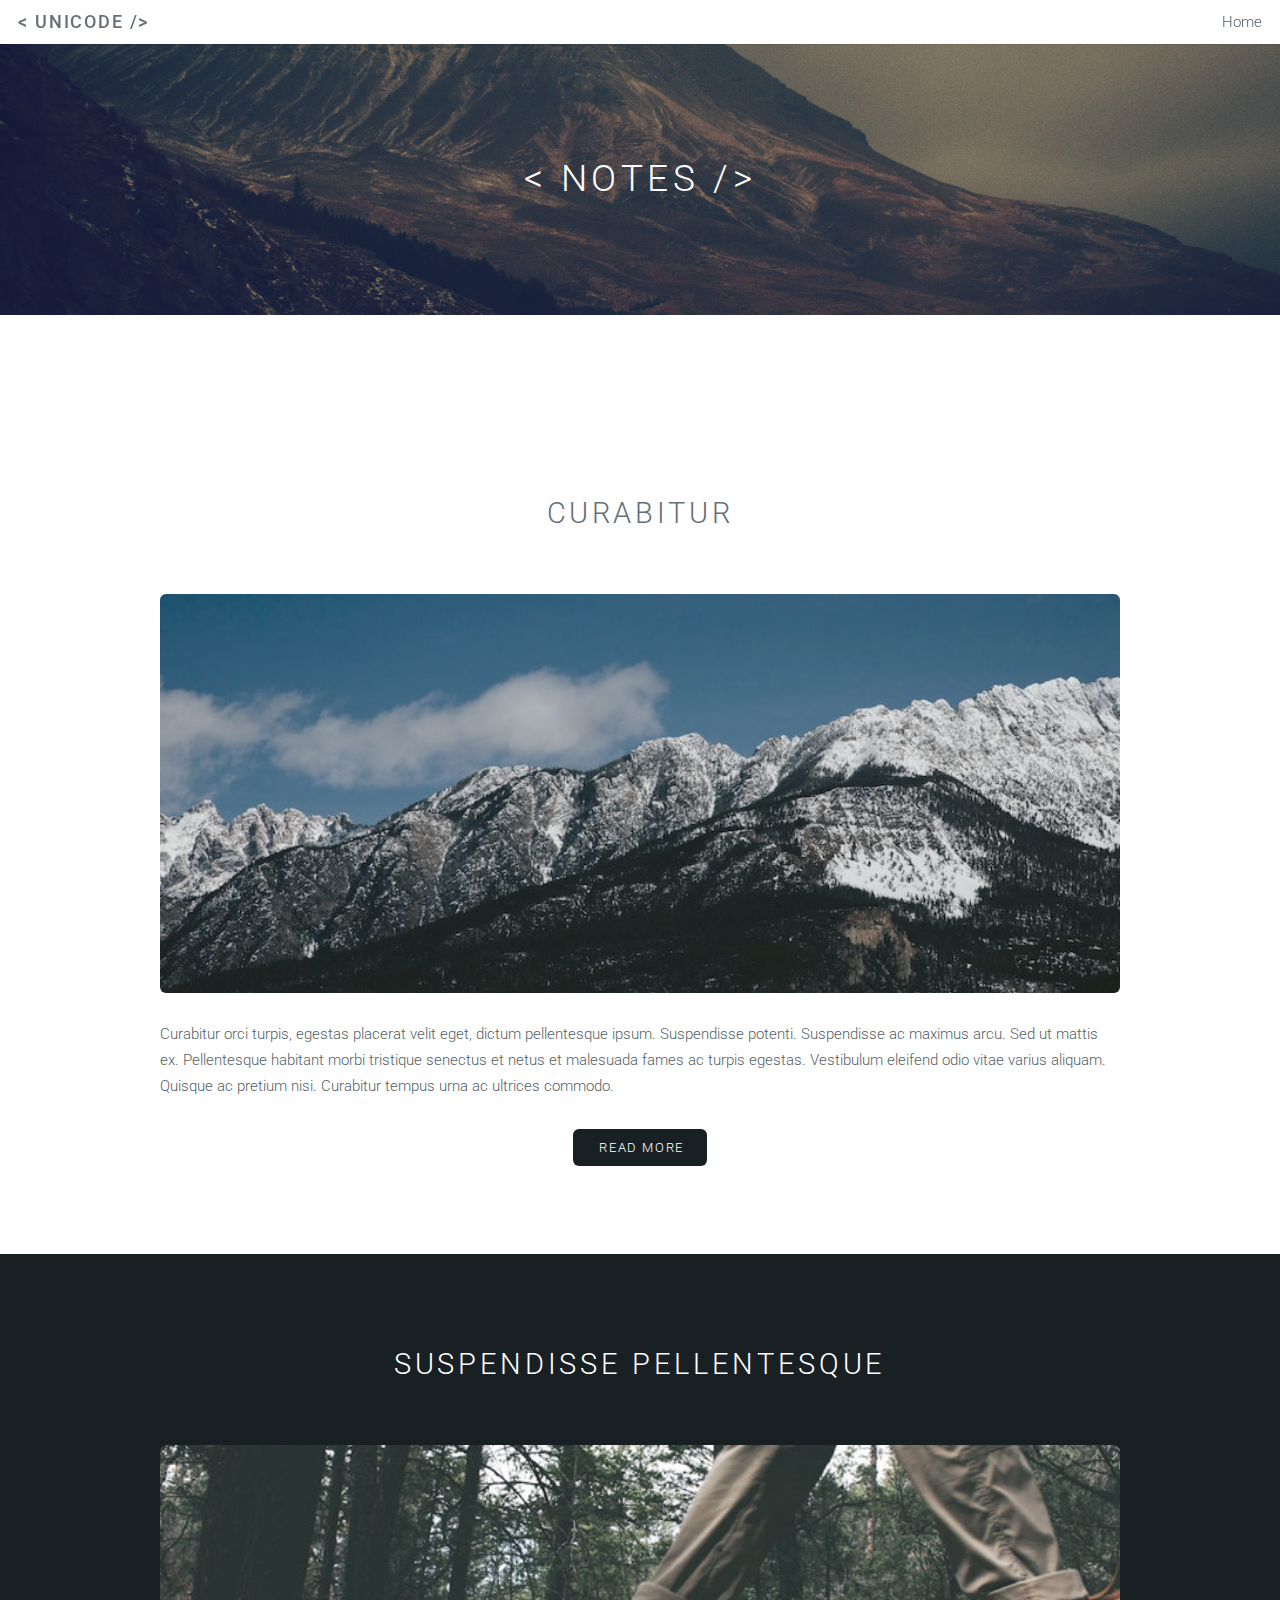
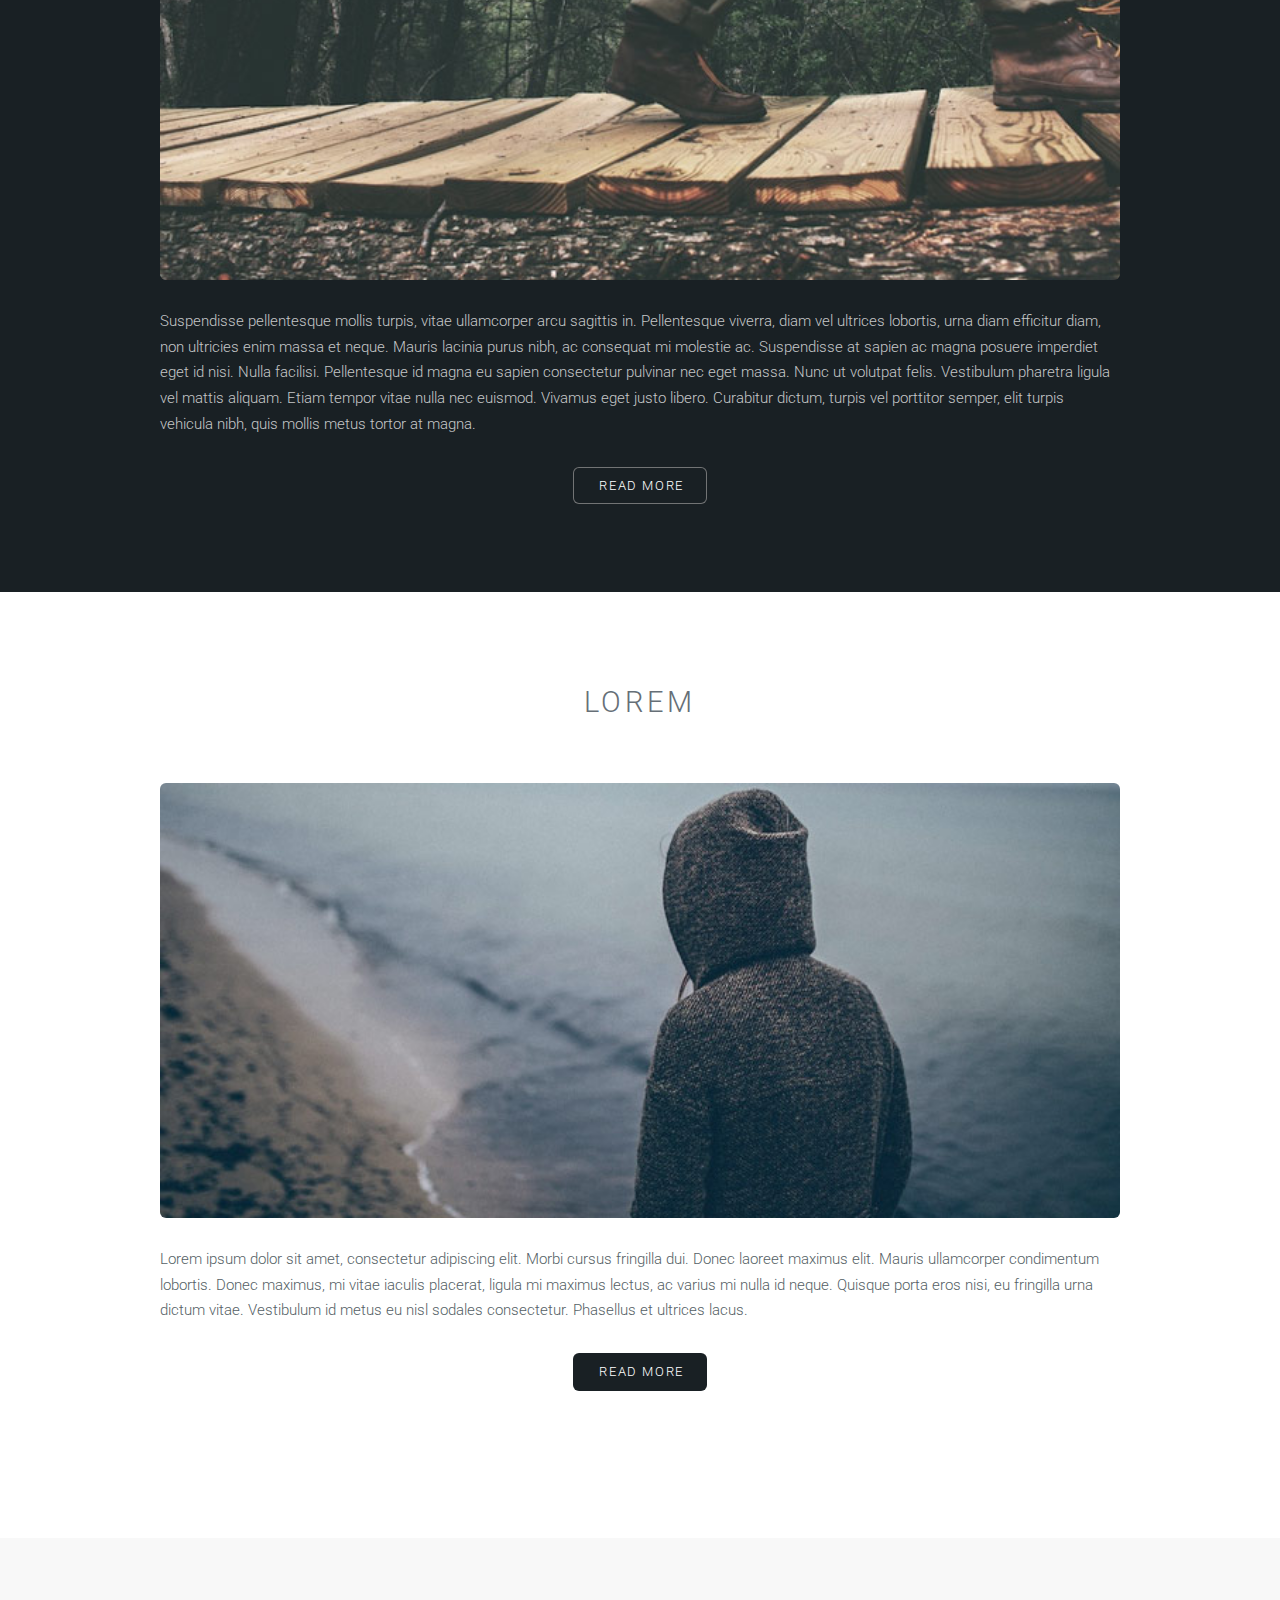
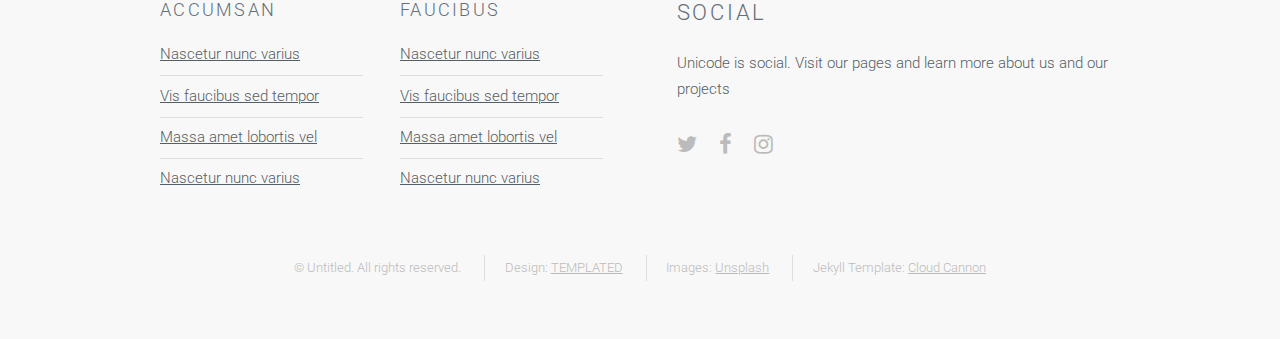
==== blog.html @ 49313c58 "first" ====
<!DOCTYPE html>
<html>
    
    <!--
	Ion by TEMPLATED
	templated.co @templatedco
	Released for free under the Creative Commons Attribution 3.0 license (templated.co/license)
-->
<head>

    <title>Unicode</title>
    <meta http-equiv="content-type" content="text/html; charset=utf-8" />
    <meta name="description" content="" />
    <meta name="keywords" content="" />
    <!--[if lte IE 8]><script src="js/html5shiv.js"></script><![endif]-->
    <script src="/js/jquery.min.js"></script>
    <script src="/js/skel.min.js"></script>
    <script src="/js/skel-layers.min.js"></script>
    <script src="/js/init.js"></script>
    <noscript>
        <link rel="stylesheet" href="/css/skel.css" />
        <link rel="stylesheet" href="/css/style.css" />
        <link rel="stylesheet" href="/css/style-xlarge.css" />
    </noscript>
</head>


	<body id="top">

        <!-- Header -->
<header id="header" class="skel-layers-fixed">
    <h1><a href="/" class="site-title" >&#60; Unicode /&#62;</a></h1>
    <nav id="nav">
        <ul>
            <li><a href="/">Home</a></li>
            
                  
            
                  
            
                  
            
                  
            
                  
            
                  
            
                  
            
        </ul>
    </nav>
</header>

        <!-- Banner -->
<section id="banner">
    <div class="inner">
        <h2>&#60; notes /&#62;</h2>
    </div>
</section>
<section id="main" class="wrapper style1">
    
        <div class="wrapper style1">
            <header class="major">
                <h2><a href="/2015/02/17/Curabitur.html">Curabitur</a></h2>
            </header>
            <section class="container">
                <p><img src="/images/pic03.jpg" class="fit image" />
Curabitur orci turpis, egestas placerat velit eget, dictum pellentesque ipsum. Suspendisse potenti. Suspendisse ac maximus arcu. Sed ut mattis ex. Pellentesque habitant morbi tristique senectus et netus et malesuada fames ac turpis egestas. Vestibulum eleifend odio vitae varius aliquam. Quisque ac pretium nisi. Curabitur tempus urna ac ultrices commodo.</p>


            </section>
            <section class="special">
                <ul class="actions">
                    <li><a href="/2015/02/17/Curabitur.html" class="button ">Read More</a></li>
                </ul>
            </section>
        </div>
    
        <div class="wrapper style2">
            <header class="major">
                <h2><a href="/update/2015/02/06/welcome-to-jekyll.html">Suspendisse pellentesque</a></h2>
            </header>
            <section class="container">
                <p><img src="/images/pic01.jpg" class="fit image" />
Suspendisse pellentesque mollis turpis, vitae ullamcorper arcu sagittis in. Pellentesque viverra, diam vel ultrices lobortis, urna diam efficitur diam, non ultricies enim massa et neque. Mauris lacinia purus nibh, ac consequat mi molestie ac. Suspendisse at sapien ac magna posuere imperdiet eget id nisi. Nulla facilisi. Pellentesque id magna eu sapien consectetur pulvinar nec eget massa. Nunc ut volutpat felis. Vestibulum pharetra ligula vel mattis aliquam. Etiam tempor vitae nulla nec euismod. Vivamus eget justo libero. Curabitur dictum, turpis vel porttitor semper, elit turpis vehicula nibh, quis mollis metus tortor at magna.</p>


            </section>
            <section class="special">
                <ul class="actions">
                    <li><a href="/update/2015/02/06/welcome-to-jekyll.html" class="button alt">Read More</a></li>
                </ul>
            </section>
        </div>
    
        <div class="wrapper style1">
            <header class="major">
                <h2><a href="/2015/01/30/Lorem.html">Lorem</a></h2>
            </header>
            <section class="container">
                <p><img src="/images/pic02.jpg" class="fit image" />
Lorem ipsum dolor sit amet, consectetur adipiscing elit. Morbi cursus fringilla dui. Donec laoreet maximus elit. Mauris ullamcorper condimentum lobortis. Donec maximus, mi vitae iaculis placerat, ligula mi maximus lectus, ac varius mi nulla id neque. Quisque porta eros nisi, eu fringilla urna dictum vitae. Vestibulum id metus eu nisl sodales consectetur. Phasellus et ultrices lacus.</p>


            </section>
            <section class="special">
                <ul class="actions">
                    <li><a href="/2015/01/30/Lorem.html" class="button ">Read More</a></li>
                </ul>
            </section>
        </div>
    
</section>

        <!-- Footer -->
<footer id="footer">
    <div class="container">
        <div class="row double">
            <div class="6u">
                <div class="row collapse-at-2">
                    <div class="6u">
                        <h3>Accumsan</h3>
                        <ul class="alt">
                            <li><a href="#">Nascetur nunc varius</a></li>
                            <li><a href="#">Vis faucibus sed tempor</a></li>
                            <li><a href="#">Massa amet lobortis vel</a></li>
                            <li><a href="#">Nascetur nunc varius</a></li>
                        </ul>
                    </div>
                    <div class="6u">
                        <h3>Faucibus</h3>
                        <ul class="alt">
                            <li><a href="#">Nascetur nunc varius</a></li>
                            <li><a href="#">Vis faucibus sed tempor</a></li>
                            <li><a href="#">Massa amet lobortis vel</a></li>
                            <li><a href="#">Nascetur nunc varius</a></li>
                        </ul>
                    </div>
                </div>
            </div>
            <div class="6u">
                <h2>Social</h2>
                <p>Unicode is social. Visit our pages and learn more about us and our projects</p>
                <ul class="icons">
                    <li><a href="#" class="icon fa-twitter"><span class="label">Twitter</span></a></li>
                    <li><a href="#" class="icon fa-facebook"><span class="label">Facebook</span></a></li>
                    <li><a href="#" class="icon fa-instagram"><span class="label">Instagram</span></a></li>
                </ul>
            </div>
        </div>
        <ul class="copyright">
            <li>&copy; Untitled. All rights reserved.</li>
            <li>Design: <a href="http://templated.co">TEMPLATED</a></li>
            <li>Images: <a href="http://unsplash.com">Unsplash</a></li>
            <li>Jekyll Template: <a href="http://cloudcannon.com">Cloud Cannon</a></li>
        </ul>
    </div>
</footer>


    </body>

</html>
---- css/skel.css ----
/* Resets (http://meyerweb.com/eric/tools/css/reset/ | v2.0 | 20110126 | License: none (public domain)) */

	html,body,div,span,applet,object,iframe,h1,h2,h3,h4,h5,h6,p,blockquote,pre,a,abbr,acronym,address,big,cite,code,del,dfn,em,img,ins,kbd,q,s,samp,small,strike,strong,sub,sup,tt,var,b,u,i,center,dl,dt,dd,ol,ul,li,fieldset,form,label,legend,table,caption,tbody,tfoot,thead,tr,th,td,article,aside,canvas,details,embed,figure,figcaption,footer,header,hgroup,menu,nav,output,ruby,section,summary,time,mark,audio,video{margin:0;padding:0;border:0;font-size:100%;font:inherit;vertical-align:baseline;}article,aside,details,figcaption,figure,footer,header,hgroup,menu,nav,section{display:block;}body{line-height:1;}ol,ul{list-style:none;}blockquote,q{quotes:none;}blockquote:before,blockquote:after,q:before,q:after{content:'';content:none;}table{border-collapse:collapse;border-spacing:0;}body{-webkit-text-size-adjust:none}

/* Box Model */

	*, *:before, *:after {
		-moz-box-sizing: border-box;
		-webkit-box-sizing: border-box;
		box-sizing: border-box;
	}

/* Container */

	body {
		/* min-width: (containers) */
		min-width: 1200px;
	}

	.container {
		margin-left: auto;
		margin-right: auto;
		
		/* width: (containers) */
		width: 1200px;
	}

	/* Modifiers */
	
		.container.small {
			/* width: (containers) * 0.75; */
			width: 900px;
		}

		.container.big {
			width: 100%;

			/* max-width: (containers) * 1.25; */
			max-width: 1500px;

			/* min-width: (containers); */
			min-width: 1200px;
		}

/* Grid */

	.\31 2u { width: 100% }
	.\31 1u { width: 91.6666666667% }
	.\31 0u { width: 83.3333333333% }
	.\39 u { width: 75% }
	.\38 u { width: 66.6666666667% }
	.\37 u { width: 58.3333333333% }
	.\36 u { width: 50% }
	.\35 u { width: 41.6666666667% }
	.\34 u { width: 33.3333333333% }
	.\33 u { width: 25% }
	.\32 u { width: 16.6666666667% }
	.\31 u { width: 8.3333333333% }
	.\-11u { margin-left: 91.6666666667% }
	.\-10u { margin-left: 83.3333333333% }
	.\-9u { margin-left: 75% }
	.\-8u { margin-left: 66.6666666667% }
	.\-7u { margin-left: 58.3333333333% }
	.\-6u { margin-left: 50% }
	.\-5u { margin-left: 41.6666666667% }
	.\-4u { margin-left: 33.3333333333% }
	.\-3u { margin-left: 25% }
	.\-2u { margin-left: 16.6666666667% }
	.\-1u { margin-left: 8.3333333333% }

	/* Rows */

		.row > * {
			float: left;
		}

		.row:after {
			content: '';
			display: block;
			clear: both;
			height: 0;
		}

		.row:first-child > * {
			padding-top: 0 !important;
		}

		.row.uniform > * > :first-child {
			margin-top: 0;
		}

		.row.uniform > * > :last-child {
			margin-bottom: 0;
		}

		/* Normal */

			.row > * {
				/* padding-left: (gutters.vertical) */
				padding-left: 4em;
			}

			.row + .row > * {
				/* padding: (gutters.horizontal) 0 0 (gutters.vertical) */
				padding: 0 0 0 4em;
			}

			.row {
				/* margin-left: -(gutters.vertical) */
				margin-left: -4em;
			}

			.row + .row.uniform > * {
				/* padding: (gutters.vertical) 0 0 (gutters.vertical) */
				padding: 4em 0 0 4em;
			}

		/* Flush */

			.row.flush > * {
				padding-left: 0;
			}

			.row + .row.flush > * {
				padding: 0;
			}

			.row.flush {
				margin-left: 0;
			}

			.row + .row.uniform.flush > * {
				padding: 0;
			}

		/* Quarter */

			.row.quarter > * {
				/* padding-left: (gutters.vertical * 0.25) */
				padding-left: 1em;
			}

			.row + .row.quarter > * {
				/* padding: (gutters.horizontal * 0.25) 0 0 (gutters.vertical * 0.25) */
				padding: 0 0 0 1em;
			}

			.row.quarter {
				/* margin-left: -(gutters.vertical * 0.25) */
				margin-left: -1em;
			}

			.row + .row.uniform.quarter > * {
				/* padding: (gutters.vertical * 0.25) 0 0 (gutters.vertical * 0.25) */
				padding: 1em 0 0 1em;
			}

		/* Half */

			.row.half > * {
				/* padding-left: (gutters.vertical * 0.5) */
				padding-left: 2em;
			}

			.row + .row.half > * {
				/* padding: (gutters.horizontal * 0.5) 0 0 (gutters.vertical * 0.5) */
				padding: 0 0 0 2em;
			}

			.row.half {
				/* margin-left: -(gutters.vertical * 0.5) */
				margin-left: -2em;
			}

			.row + .row.uniform.half > * {
				/* padding: (gutters.vertical * 0.5) 0 0 (gutters.vertical * 0.5) */
				padding: 2em 0 0 2em;
			}

		/* One and (a) Half */

			.row.oneandhalf > * {
				/* padding-left: (gutters.vertical * 1.5) */
				padding-left: 6em;
			}

			.row + .row.oneandhalf > * {
				/* padding: (gutters.horizontal * 1.5) 0 0 (gutters.vertical * 1.5) */
				padding: 0 0 0 6em;
			}

			.row.oneandhalf {
				/* margin-left: -(gutters.vertical * 1.5) */
				margin-left: -6em;
			}

			.row + .row.uniform.oneandhalf > * {
				/* padding: (gutters.vertical * 1.5) 0 0 (gutters.vertical * 1.5) */
				padding: 6em 0 0 6em;
			}

		/* Double */

			.row.double > * {
				/* padding-left: (gutters.vertical * 2) */
				padding-left: 8em;
			}

			.row + .row.double > * {
				/* padding: (gutters.horizontal * 2) 0 0 (gutters.vertical * 2) */
				padding: 0 0 0 8em;
			}

			.row.double {
				/* margin-left: -(gutters.vertical * 2) */
				margin-left: -8em;
			}

			.row + .row.uniform.double > * {
				/* padding: (gutters.vertical * 2) 0 0 (gutters.vertical * 2) */
				padding: 8em 0 0 8em;
			}
---- css/style.css ----
@charset "UTF-8";
@import url(font-awesome.min.css);
@import url("http://fonts.googleapis.com/css?family=Roboto:500,300");

/*
	Ion by TEMPLATED
	templated.co @templatedco
	Released for free under the Creative Commons Attribution 3.0 license (templated.co/license)
*/

/* Basic */

    html {
      scroll-behavior: smooth;
    }

	body {
		background: #fff;
	}

	body, input, select, textarea {
		color: #555f66;
		font-family: "Roboto", Helvetica, sans-serif;
		font-size: 14pt;
		font-weight: 300;
		line-height: 1.75em;
	}

	a {
		color: #629DD1;
		text-decoration: underline;
	}

		a:hover {
			text-decoration: none;
		}

	strong, b, .cc-active {
		color: #666f77;
		font-weight: 500;
	}

	em, i {
		font-style: italic;
	}

	p {
		margin: 0 0 2em 0;
	}

	h1, h2, h3, h4, h5, h6 {
		color: #666f77;
		font-weight: 300;
		line-height: 1em;
		margin: 0 0 1em 0;
		text-transform: uppercase;
		letter-spacing: 0.125em;
	}

		h1 a, h2 a, h3 a, h4 a, h5 a, h6 a {
			color: inherit;
			text-decoration: none;
		}

	h2 {
		font-size: 1.5em;
		line-height: 1.5em;
	}

	h3 {
		font-size: 1.25em;
		line-height: 1.5em;
	}

	h4 {
		font-size: 1em;
		line-height: 1.5em;
	}

	h5 {
		font-size: 0.9em;
		line-height: 1.5em;
	}

	h6 {
		font-size: 0.7em;
		line-height: 1.5em;
	}

	sub {
		font-size: 0.8em;
		position: relative;
		top: 0.5em;
	}

	sup {
		font-size: 0.8em;
		position: relative;
		top: -0.5em;
	}

	hr {
		border: 0;
		border-bottom: solid 1px rgba(144, 144, 144, 0.25);
		margin: 3em 0;
	}

		hr.major {
			margin: 2em 0 5em 0;
		}

	blockquote {
		border-left: solid 4px rgba(144, 144, 144, 0.25);
		font-style: italic;
		margin: 0 0 2em 0;
		padding: 0.5em 0 0.5em 2em;
	}

	code {
		background: rgba(144, 144, 144, 0.075);
		border-radius: 6px;
		border: solid 1px rgba(144, 144, 144, 0.25);
		font-family: "Courier New", monospace;
		font-size: 0.9em;
		margin: 0 0.25em;
		padding: 0.25em 0.65em;
	}

	pre {
		-webkit-overflow-scrolling: touch;
		font-family: "Courier New", monospace;
		font-size: 0.9em;
		margin: 0 0 2em 0;
		overflow-x: auto;
	}

		pre code {
			display: block;
			line-height: 1.75em;
			padding: 1em 1.5em;
		}

	.align-left {
		text-align: left;
	}

	.align-center {
		text-align: center;
	}

	.align-right {
		text-align: right;
	}

    .float-left {
        float: left;
    }

    .float-right {
        float: right;
    }

/* Section/Article */

	section.special, article.special {
		text-align: center;
	}

	header p {
		color: #bbb;
		position: relative;
		margin: 0 0 1.5em 0;
	}

	header h2 + p {
		font-size: 1.25em;
		margin-top: -1em;
		line-height: 1.5em;
	}

	header h3 + p {
		font-size: 1.1em;
		margin-top: -0.85em;
		line-height: 1.5em;
	}

	header h4 + p,
	header h5 + p,
	header h6 + p {
		font-size: 0.9em;
		margin-top: -0.75em;
		line-height: 1.5em;
	}

	header.major {
		text-align: center;
		margin: 0 0 4em 0;
	}

		header.major h2 {
			font-size: 2em;
		}

		header.major h2 + p {
			font-size: 1.5em;
			margin: -1em 0 2em 0;
		}

/* Form */

	form {
		margin: 0 0 2em 0;
	}

	label {
		color: #666f77;
		display: block;
		font-size: 0.9em;
		font-weight: 500;
		margin: 0 0 1em 0;
	}

	input[type="text"],
	input[type="password"],
	input[type="email"],
	select,
	textarea {
		-moz-appearance: none;
		-webkit-appearance: none;
		-o-appearance: none;
		-ms-appearance: none;
		appearance: none;
		background: rgba(144, 144, 144, 0.075);
		border-radius: 6px;
		border: none;
		border: solid 1px rgba(144, 144, 144, 0.25);
		color: inherit;
		display: block;
		outline: 0;
		padding: 0 1em;
		text-decoration: none;
		width: 100%;
	}

		input[type="text"]:invalid,
		input[type="password"]:invalid,
		input[type="email"]:invalid,
		select:invalid,
		textarea:invalid {
			box-shadow: none;
		}

		input[type="text"]:focus,
		input[type="password"]:focus,
		input[type="email"]:focus,
		select:focus,
		textarea:focus {
			border-color: #629DD1;
			box-shadow: 0 0 0 1px #629DD1;
		}

	.select-wrapper {
		text-decoration: none;
		display: block;
		position: relative;
	}

		.select-wrapper:before {
			content: "";
			-moz-osx-font-smoothing: grayscale;
			-webkit-font-smoothing: antialiased;
			font-family: FontAwesome;
			font-style: normal;
			font-weight: normal;
			text-transform: none !important;
		}

		.select-wrapper:before {
			color: rgba(144, 144, 144, 0.25);
			display: block;
			height: 2.75em;
			line-height: 2.75em;
			pointer-events: none;
			position: absolute;
			right: 0;
			text-align: center;
			top: 0;
			width: 2.75em;
		}

		.select-wrapper select::-ms-expand {
			display: none;
		}

	input[type="text"],
	input[type="password"],
	input[type="email"],
	select {
		height: 2.75em;
	}

	textarea {
		padding: 0.75em 1em;
	}

	input[type="checkbox"],
	input[type="radio"] {
		-moz-appearance: none;
		-webkit-appearance: none;
		-o-appearance: none;
		-ms-appearance: none;
		appearance: none;
		display: block;
		float: left;
		margin-right: -2em;
		opacity: 0;
		width: 1em;
		z-index: -1;
	}

		input[type="checkbox"] + label,
		input[type="radio"] + label {
			text-decoration: none;
			color: #555f66;
			cursor: pointer;
			display: inline-block;
			font-size: 1em;
			font-weight: 300;
			padding-left: 2.4em;
			padding-right: 0.75em;
			position: relative;
		}

			input[type="checkbox"] + label:before,
			input[type="radio"] + label:before {
				-moz-osx-font-smoothing: grayscale;
				-webkit-font-smoothing: antialiased;
				font-family: FontAwesome;
				font-style: normal;
				font-weight: normal;
				text-transform: none !important;
			}

			input[type="checkbox"] + label:before,
			input[type="radio"] + label:before {
				background: rgba(144, 144, 144, 0.075);
				border-radius: 6px;
				border: solid 1px rgba(144, 144, 144, 0.25);
				content: '';
				display: inline-block;
				height: 1.65em;
				left: 0;
				line-height: 1.58125em;
				position: absolute;
				text-align: center;
				top: 0;
				width: 1.65em;
			}

		input[type="checkbox"]:checked + label:before,
		input[type="radio"]:checked + label:before {
			background: #192024;
			border-color: #192024;
			color: #ffffff;
			content: '\f00c';
		}

		input[type="checkbox"]:focus + label:before,
		input[type="radio"]:focus + label:before {
			border-color: #629DD1;
			box-shadow: 0 0 0 1px #629DD1;
		}

	input[type="checkbox"] + label:before {
		border-radius: 6px;
	}

	input[type="radio"] + label:before {
		border-radius: 100%;
	}

	::-webkit-input-placeholder {
		color: #bbb !important;
		opacity: 1.0;
	}

	:-moz-placeholder {
		color: #bbb !important;
		opacity: 1.0;
	}

	::-moz-placeholder {
		color: #bbb !important;
		opacity: 1.0;
	}

	:-ms-input-placeholder {
		color: #bbb !important;
		opacity: 1.0;
	}

	.formerize-placeholder {
		color: #bbb !important;
		opacity: 1.0;
	}

/* Box */

	.box {
		border-radius: 6px;
		border: solid 1px rgba(144, 144, 144, 0.25);
		margin-bottom: 2em;
		padding: 3em 2em;
	}

		.box > :last-child,
		.box > :last-child > :last-child,
		.box > :last-child > :last-child > :last-child {
			margin-bottom: 0;
		}

		.box.alt {
			border: 0;
			border-radius: 0;
			padding: 0;
		}

/* Icon */

	.icon {
		text-decoration: none;
		border-bottom: none;
		position: relative;
	}

		.icon:before {
			-moz-osx-font-smoothing: grayscale;
			-webkit-font-smoothing: antialiased;
			font-family: FontAwesome;
			font-style: normal;
			font-weight: normal;
			text-transform: none !important;
		}

		.icon > .label {
			display: none;
		}

		.icon.major {
			display: inline-block;
			margin: 0 0 1.25em 0;
			color: #ffffff;
			background: #629DD1;
			width: 3em;
			height: 3em;
			font-size: 2em;
			text-align: center;
			line-height: 3em;
			border-radius: 100%;
			box-shadow: 0 0 0 10px #fff, 0 0 0 11px rgba(144, 144, 144, 0.25);
		}

/* Image */

	.image {
		border-radius: 6px;
		border: 0;
		display: inline-block;
		position: relative;
	}

		.image img {
			border-radius: 6px;
			display: block;
		}

		.image.left {
			float: left;
			padding: 0 1.5em 1em 0;
			top: 0.25em;
		}

		.image.right {
			float: right;
			padding: 0 0 1em 1.5em;
			top: 0.25em;
		}

		.image.fit {
			display: block;
			margin: 0 0 2em 0;
			width: 100%;
		}

			.image.fit img {
				display: block;
				width: 100%;
			}

/* List */

	ol {
		list-style: decimal;
		margin: 0 0 2em 0;
		padding-left: 1.25em;
	}

		ol li {
			padding-left: 0.25em;
		}

	ul {
		list-style: disc;
		margin: 0 0 2em 0;
		padding-left: 1em;
	}

		ul li {
			padding-left: 0.5em;
		}

		ul.alt {
			list-style: none;
			padding-left: 0;
		}

			ul.alt li {
				border-top: solid 1px rgba(144, 144, 144, 0.25);
				padding: 0.5em 0;
			}

				ul.alt li:first-child {
					border-top: 0;
					padding-top: 0;
				}

		ul.icons {
			cursor: default;
			list-style: none;
			padding-left: 0;
		}

			ul.icons li {
				display: inline-block;
				padding: 0 1.25em 0 0;
			}

				ul.icons li:last-child {
					padding-right: 0;
				}

				ul.icons li .icon:before {
					font-size: 1.5em;
				}

		ul.actions {
			cursor: default;
			list-style: none;
			padding-left: 0;
		}

			ul.actions li {
				display: inline-block;
				padding: 0 1em 0 0;
				vertical-align: middle;
			}

				ul.actions li:last-child {
					padding-right: 0;
				}

			ul.actions.small li {
				padding: 0 0.5em 0 0;
			}

			ul.actions.vertical li {
				display: block;
				padding: 1em 0 0 0;
			}

				ul.actions.vertical li:first-child {
					padding-top: 0;
				}

				ul.actions.vertical li > * {
					margin-bottom: 0;
				}

			ul.actions.vertical.small li {
				padding: 0.5em 0 0 0;
			}

				ul.actions.vertical.small li:first-child {
					padding-top: 0;
				}

			ul.actions.fit {
				display: table;
				margin-left: -1em;
				padding: 0;
				table-layout: fixed;
				width: calc(100% + 1em);
			}

				ul.actions.fit li {
					display: table-cell;
					padding: 0 0 0 1em;
				}

					ul.actions.fit li > * {
						margin-bottom: 0;
					}

				ul.actions.fit.small {
					margin-left: -0.5em;
					width: calc(100% + 0.5em);
				}

					ul.actions.fit.small li {
						padding: 0 0 0 0.5em;
					}

	dl {
		margin: 0 0 2em 0;
	}

/* Table */

	.table-wrapper {
		-webkit-overflow-scrolling: touch;
		overflow-x: auto;
	}

	table {
		margin: 0 0 2em 0;
		width: 100%;
	}

		table tbody tr {
			border: solid 1px rgba(144, 144, 144, 0.25);
			border-left: 0;
			border-right: 0;
		}

			table tbody tr:nth-child(2n + 1) {
				background-color: rgba(144, 144, 144, 0.075);
			}

		table td {
			padding: 0.75em 0.75em;
		}

		table th {
			color: #666f77;
			font-size: 0.9em;
			font-weight: 500;
			padding: 0 0.75em 0.75em 0.75em;
			text-align: left;
		}

		table thead {
			border-bottom: solid 2px rgba(144, 144, 144, 0.25);
		}

		table tfoot {
			border-top: solid 2px rgba(144, 144, 144, 0.25);
		}

		table.alt {
			border-collapse: separate;
		}

			table.alt tbody tr td {
				border: solid 1px rgba(144, 144, 144, 0.25);
				border-left-width: 0;
				border-top-width: 0;
			}

				table.alt tbody tr td:first-child {
					border-left-width: 1px;
				}

			table.alt tbody tr:first-child td {
				border-top-width: 1px;
			}

			table.alt thead {
				border-bottom: 0;
			}

			table.alt tfoot {
				border-top: 0;
			}

/* Button */

	input[type="submit"],
	input[type="reset"],
	input[type="button"],
	.button {
		-moz-appearance: none;
		-webkit-appearance: none;
		-o-appearance: none;
		-ms-appearance: none;
		appearance: none;
		-moz-transition: background-color 0.2s ease-in-out, color 0.2s ease-in-out;
		-webkit-transition: background-color 0.2s ease-in-out, color 0.2s ease-in-out;
		-o-transition: background-color 0.2s ease-in-out, color 0.2s ease-in-out;
		-ms-transition: background-color 0.2s ease-in-out, color 0.2s ease-in-out;
		transition: background-color 0.2s ease-in-out, color 0.2s ease-in-out;
		background-color: #192024;
		border-radius: 6px;
		border: 0;
		color: #ffffff !important;
		cursor: pointer;
		display: inline-block;
		font-weight: 300;
		text-transform: uppercase;
		letter-spacing: 0.125em;
		font-size: 0.9em;
		height: 2.85em;
		line-height: 2.85em;
		padding: 0 1.75em;
		text-align: center;
		text-decoration: none;
		white-space: nowrap;
		text-indent: 0.25em;
	}

		input[type="submit"]:hover,
		input[type="reset"]:hover,
		input[type="button"]:hover,
		.button:hover {
			background-color: #232d33;
		}

		input[type="submit"]:active,
		input[type="reset"]:active,
		input[type="button"]:active,
		.button:active {
			background-color: #0f1315;
		}

		input[type="submit"].icon,
		input[type="reset"].icon,
		input[type="button"].icon,
		.button.icon {
			padding-left: 1.35em;
		}

			input[type="submit"].icon:before,
			input[type="reset"].icon:before,
			input[type="button"].icon:before,
			.button.icon:before {
				margin-right: 0.5em;
			}

		input[type="submit"].fit,
		input[type="reset"].fit,
		input[type="button"].fit,
		.button.fit {
			display: block;
			margin: 0 0 1em 0;
			width: 100%;
		}

		input[type="submit"].small,
		input[type="reset"].small,
		input[type="button"].small,
		.button.small {
			font-size: 0.7em;
		}

		input[type="submit"].big,
		input[type="reset"].big,
		input[type="button"].big,
		.button.big {
			font-size: 1.2em;
			height: 2.65em;
			line-height: 2.65em;
		}

		input[type="submit"].alt,
		input[type="reset"].alt,
		input[type="button"].alt,
		.button.alt {
			background-color: transparent;
			box-shadow: inset 0 0 0 1px rgba(144, 144, 144, 0.25);
			color: #666f77 !important;
		}

			input[type="submit"].alt:hover,
			input[type="reset"].alt:hover,
			input[type="button"].alt:hover,
			.button.alt:hover {
				background-color: rgba(144, 144, 144, 0.075);
			}

			input[type="submit"].alt:active,
			input[type="reset"].alt:active,
			input[type="button"].alt:active,
			.button.alt:active {
				background-color: rgba(144, 144, 144, 0.2);
			}

			input[type="submit"].alt.icon:before,
			input[type="reset"].alt.icon:before,
			input[type="button"].alt.icon:before,
			.button.alt.icon:before {
				color: #bbb;
			}

		input[type="submit"].special,
		input[type="reset"].special,
		input[type="button"].special,
		.button.special {
			background-color: #629DD1;
			color: #ffffff !important;
		}

			input[type="submit"].special:hover,
			input[type="reset"].special:hover,
			input[type="button"].special:hover,
			.button.special:hover {
				background-color: #76a9d7;
			}

			input[type="submit"].special:active,
			input[type="reset"].special:active,
			input[type="button"].special:active,
			.button.special:active {
				background-color: #4e91cb;
			}

		input[type="submit"].disabled, input[type="submit"]:disabled,
		input[type="reset"].disabled,
		input[type="reset"]:disabled,
		input[type="button"].disabled,
		input[type="button"]:disabled,
		.button.disabled,
		.button:disabled {
			background-color: #555f66 !important;
			box-shadow: inset 0 -0.15em 0 0 rgba(0, 0, 0, 0.15);
			color: #fff !important;
			cursor: default;
			opacity: 0.25;
		}

/* Wrapper */

	.wrapper {
		padding: 6em 0 4em 0;
	}

		.wrapper.style1 {
			background: #fff;
			color: #555f66;
		}

		.wrapper.style2 {
			background: #192024;
			color: #c5c7c8;
		}

			.wrapper.style2 h2, .wrapper.style2 h3, .wrapper.style2 h4, .wrapper.style2 h5, .wrapper.style2 h6 {
				color: #ffffff;
			}

			.wrapper.style2 header p {
				color: #a3a5a7;
			}

			.wrapper.style2 .button.alt {
				box-shadow: inset 0 0 0 1px rgba(144, 144, 144, 0.75);
				color: #ffffff !important;
			}

				.wrapper.style2 .button.alt:hover {
					background-color: rgba(144, 144, 144, 0.275);
				}

				.wrapper.style2 .button.alt:active {
					background-color: rgba(144, 144, 144, 0.4);
				}

				.wrapper.style2 .button.alt.icon:before {
					color: #a3a5a7;
				}

/* Header */

	#skel-layers-wrapper {
		padding-top: 3em;
	}

	#header {
		background: #fff;
		color: #555f66;
		cursor: default;
		height: 3em;
		left: 0;
		line-height: 3em;
		position: fixed;
		top: 0;
		width: 100%;
		z-index: 10000;
		box-shadow: 0 0 0.1em 0 rgba(0, 0, 0, 0.25);
	}

		#header h1 {
			color: #666f77;
			font-weight: 500;
			height: inherit;
			left: 1.25em;
			line-height: inherit;
			margin: 0;
			padding: 0;
			position: absolute;
			top: 0;
		}

			#header h1 a {
				font-size: 1.25em;
			}

		#header nav {
			height: inherit;
			line-height: inherit;
			position: absolute;
			right: 1.25em;
			top: 0;
			vertical-align: middle;
		}

			#header nav > ul {
				list-style: none;
				margin: 0;
				padding-left: 0;
			}

				#header nav > ul > li {
					border-radius: 6px;
					display: inline-block;
					margin-left: 2em;
					padding-left: 0;
				}

					#header nav > ul > li a {
						-moz-transition: color 0.2s ease-in-out;
						-webkit-transition: color 0.2s ease-in-out;
						-o-transition: color 0.2s ease-in-out;
						-ms-transition: color 0.2s ease-in-out;
						transition: color 0.2s ease-in-out;
						color: #555f66;
						display: inline-block;
						text-decoration: none;
					}

						#header nav > ul > li a:hover {
							color: #629DD1;
						}

					#header nav > ul > li:first-child {
						margin-left: 0;
					}

					#header nav > ul > li .button {
						height: 2.25em;
						line-height: 2.25em;
						margin-bottom: 0;
						padding: 0 1em;
						position: relative;
						top: -0.075em;
						vertical-align: middle;
					}

		#header .container {
			position: relative;
		}

			#header .container h1 {
				left: 0;
			}

			#header .container nav {
				right: 0;
			}

/* Banner */

	#banner {
		background-color: #666666;
		background-image: url("../images/banner.jpg");
		background-size: cover;
		background-position: center center;
		background-repeat: no-repeat;
		color: #d8d8d8;
		padding: 14em 0;
		text-align: center;
		position: relative;
	}

		#banner:before {
			content: '';
			position: absolute;
			left: 0;
			top: 0;
			width: 100%;
			height: 100%;
			background: rgba(64, 72, 80, 0.25);
		}

		#banner .inner {
			position: relative;
			z-index: 1;
		}

			#banner .inner :last-child {
				margin-bottom: 0;
			}

		#banner h2, #banner h3, #banner h4, #banner h5, #banner h6 {
			color: #ffffff;
		}

		#banner .button.alt {
			box-shadow: inset 0 0 0 1px rgba(144, 144, 144, 0.75);
			color: #ffffff !important;
		}

			#banner .button.alt:hover {
				background-color: rgba(144, 144, 144, 0.275);
			}

			#banner .button.alt:active {
				background-color: rgba(144, 144, 144, 0.4);
			}

			#banner .button.alt.icon:before {
				color: #c1c1c1;
			}

		#banner .button {
			min-width: 12em;
		}

		#banner h2 {
			font-size: 3.5em;
			line-height: 1em;
			margin: 0 0 0.5em 0;
			padding: 0;
		}

		#banner p {
			font-size: 1.5em;
			margin-bottom: 2em;
		}

			#banner p a {
				color: #ffffff;
				text-decoration: none;
			}

/* Footer */

	#footer {
		background: #f8f8f8;
		padding: 4em 0 6em 0;
	}

		#footer a {
			color: inherit;
		}

		#footer .copyright {
			color: #bbb;
			font-size: 0.9em;
			margin: 2em 0 0 0;
			padding: 0;
			text-align: center;
		}

			#footer .copyright li {
				border-left: solid 1px rgba(144, 144, 144, 0.25);
				display: inline-block;
				list-style: none;
				margin-left: 1.5em;
				padding-left: 1.5em;
			}

				#footer .copyright li:first-child {
					border-left: 0;
					margin-left: 0;
					padding-left: 0;
				}

		#footer .icons a {
			color: #bbb;
		}
---- css/style-xlarge.css ----
/*
	Ion by TEMPLATED
	templated.co @templatedco
	Released for free under the Creative Commons Attribution 3.0 license (templated.co/license)
*/

/* Basic */

	body, input, select, textarea {
		font-size: 12pt;
	}

/* Banner */

	#banner {
		padding: 9em 0;
	}
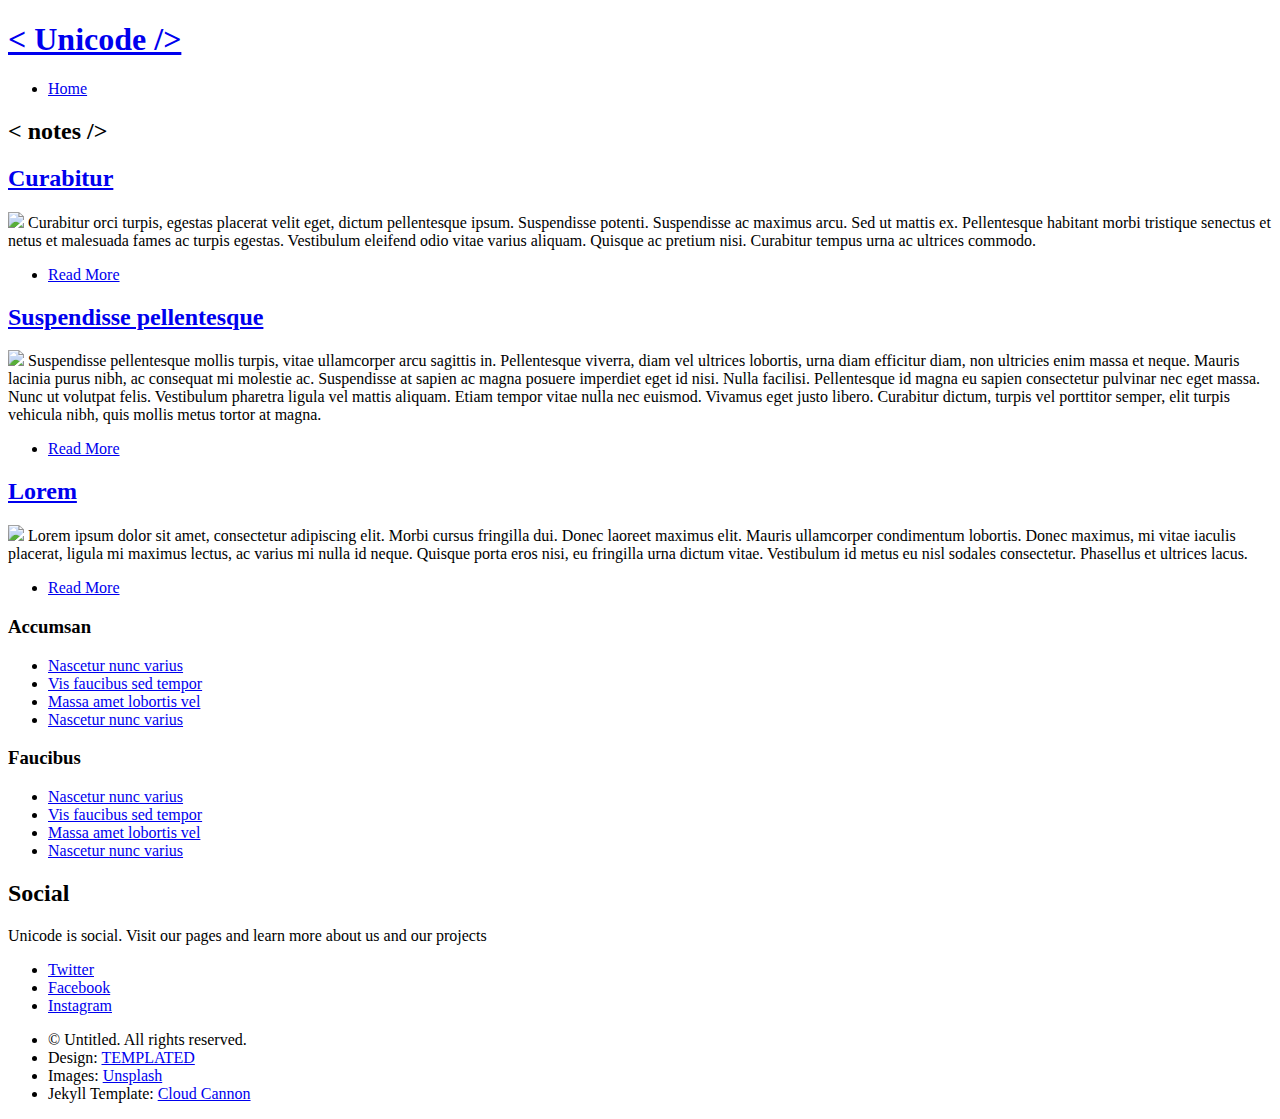
==== commit 522dd66e: "thirdone" ====
--- a/blog.html
+++ b/blog.html
@@ -13,14 +13,14 @@
     <meta name="description" content="" />
     <meta name="keywords" content="" />
     <!--[if lte IE 8]><script src="js/html5shiv.js"></script><![endif]-->
-    <script src="/js/jquery.min.js"></script>
-    <script src="/js/skel.min.js"></script>
-    <script src="/js/skel-layers.min.js"></script>
-    <script src="/js/init.js"></script>
+    <script src="/unicode-static-site//js/jquery.min.js"></script>
+    <script src="/unicode-static-site//js/skel.min.js"></script>
+    <script src="/unicode-static-site//js/skel-layers.min.js"></script>
+    <script src="/unicode-static-site//js/init.js"></script>
     <noscript>
-        <link rel="stylesheet" href="/css/skel.css" />
-        <link rel="stylesheet" href="/css/style.css" />
-        <link rel="stylesheet" href="/css/style-xlarge.css" />
+        <link rel="stylesheet" href="/unicode-static-site//css/skel.css" />
+        <link rel="stylesheet" href="/unicode-static-site//css/style.css" />
+        <link rel="stylesheet" href="/unicode-static-site//css/style-xlarge.css" />
     </noscript>
 </head>
 
@@ -29,10 +29,10 @@
 
         <!-- Header -->
 <header id="header" class="skel-layers-fixed">
-    <h1><a href="/" class="site-title" >&#60; Unicode /&#62;</a></h1>
+    <h1><a href="/unicode-static-site//" class="site-title" >&#60; Unicode /&#62;</a></h1>
     <nav id="nav">
         <ul>
-            <li><a href="/">Home</a></li>
+            <li><a href="/unicode-static-site//">Home</a></li>
             
                   
             
@@ -62,51 +62,51 @@
     
         <div class="wrapper style1">
             <header class="major">
-                <h2><a href="/2015/02/17/Curabitur.html">Curabitur</a></h2>
+                <h2><a href="/unicode-static-site//2015/02/17/Curabitur.html">Curabitur</a></h2>
             </header>
             <section class="container">
-                <p><img src="/images/pic03.jpg" class="fit image" />
+                <p><img src="/unicode-static-site//images/pic03.jpg" class="fit image" />
 Curabitur orci turpis, egestas placerat velit eget, dictum pellentesque ipsum. Suspendisse potenti. Suspendisse ac maximus arcu. Sed ut mattis ex. Pellentesque habitant morbi tristique senectus et netus et malesuada fames ac turpis egestas. Vestibulum eleifend odio vitae varius aliquam. Quisque ac pretium nisi. Curabitur tempus urna ac ultrices commodo.</p>
 
 
             </section>
             <section class="special">
                 <ul class="actions">
-                    <li><a href="/2015/02/17/Curabitur.html" class="button ">Read More</a></li>
+                    <li><a href="/unicode-static-site//2015/02/17/Curabitur.html" class="button ">Read More</a></li>
                 </ul>
             </section>
         </div>
     
         <div class="wrapper style2">
             <header class="major">
-                <h2><a href="/update/2015/02/06/welcome-to-jekyll.html">Suspendisse pellentesque</a></h2>
+                <h2><a href="/unicode-static-site//update/2015/02/06/welcome-to-jekyll.html">Suspendisse pellentesque</a></h2>
             </header>
             <section class="container">
-                <p><img src="/images/pic01.jpg" class="fit image" />
+                <p><img src="/unicode-static-site//images/pic01.jpg" class="fit image" />
 Suspendisse pellentesque mollis turpis, vitae ullamcorper arcu sagittis in. Pellentesque viverra, diam vel ultrices lobortis, urna diam efficitur diam, non ultricies enim massa et neque. Mauris lacinia purus nibh, ac consequat mi molestie ac. Suspendisse at sapien ac magna posuere imperdiet eget id nisi. Nulla facilisi. Pellentesque id magna eu sapien consectetur pulvinar nec eget massa. Nunc ut volutpat felis. Vestibulum pharetra ligula vel mattis aliquam. Etiam tempor vitae nulla nec euismod. Vivamus eget justo libero. Curabitur dictum, turpis vel porttitor semper, elit turpis vehicula nibh, quis mollis metus tortor at magna.</p>
 
 
             </section>
             <section class="special">
                 <ul class="actions">
-                    <li><a href="/update/2015/02/06/welcome-to-jekyll.html" class="button alt">Read More</a></li>
+                    <li><a href="/unicode-static-site//update/2015/02/06/welcome-to-jekyll.html" class="button alt">Read More</a></li>
                 </ul>
             </section>
         </div>
     
         <div class="wrapper style1">
             <header class="major">
-                <h2><a href="/2015/01/30/Lorem.html">Lorem</a></h2>
+                <h2><a href="/unicode-static-site//2015/01/30/Lorem.html">Lorem</a></h2>
             </header>
             <section class="container">
-                <p><img src="/images/pic02.jpg" class="fit image" />
+                <p><img src="/unicode-static-site//images/pic02.jpg" class="fit image" />
 Lorem ipsum dolor sit amet, consectetur adipiscing elit. Morbi cursus fringilla dui. Donec laoreet maximus elit. Mauris ullamcorper condimentum lobortis. Donec maximus, mi vitae iaculis placerat, ligula mi maximus lectus, ac varius mi nulla id neque. Quisque porta eros nisi, eu fringilla urna dictum vitae. Vestibulum id metus eu nisl sodales consectetur. Phasellus et ultrices lacus.</p>
 
 
             </section>
             <section class="special">
                 <ul class="actions">
-                    <li><a href="/2015/01/30/Lorem.html" class="button ">Read More</a></li>
+                    <li><a href="/unicode-static-site//2015/01/30/Lorem.html" class="button ">Read More</a></li>
                 </ul>
             </section>
         </div>
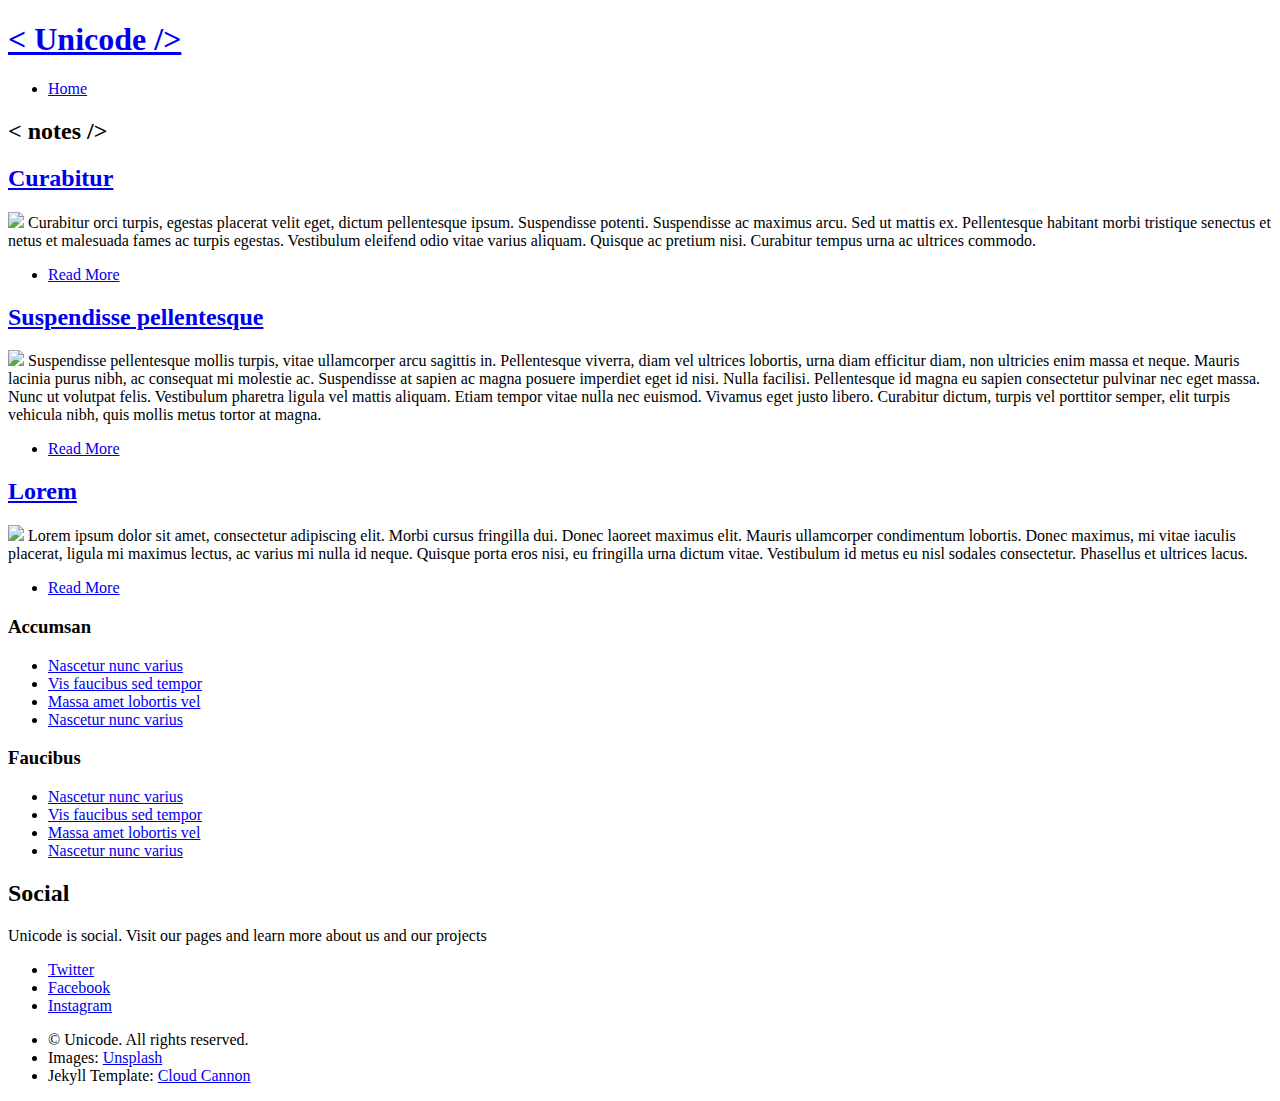
==== commit 9532a563: "edit frontpage" ====
--- a/blog.html
+++ b/blog.html
@@ -13,14 +13,14 @@
     <meta name="description" content="" />
     <meta name="keywords" content="" />
     <!--[if lte IE 8]><script src="js/html5shiv.js"></script><![endif]-->
-    <script src="/unicode-static-site//js/jquery.min.js"></script>
-    <script src="/unicode-static-site//js/skel.min.js"></script>
-    <script src="/unicode-static-site//js/skel-layers.min.js"></script>
-    <script src="/unicode-static-site//js/init.js"></script>
+    <script src="/unicode-static-site/js/jquery.min.js"></script>
+    <script src="/unicode-static-site/js/skel.min.js"></script>
+    <script src="/unicode-static-site/js/skel-layers.min.js"></script>
+    <script src="/unicode-static-site/js/init.js"></script>
     <noscript>
-        <link rel="stylesheet" href="/unicode-static-site//css/skel.css" />
-        <link rel="stylesheet" href="/unicode-static-site//css/style.css" />
-        <link rel="stylesheet" href="/unicode-static-site//css/style-xlarge.css" />
+        <link rel="stylesheet" href="/unicode-static-site/css/skel.css" />
+        <link rel="stylesheet" href="/unicode-static-site/css/style.css" />
+        <link rel="stylesheet" href="/unicode-static-site/css/style-xlarge.css" />
     </noscript>
 </head>
 
@@ -29,10 +29,10 @@
 
         <!-- Header -->
 <header id="header" class="skel-layers-fixed">
-    <h1><a href="/unicode-static-site//" class="site-title" >&#60; Unicode /&#62;</a></h1>
+    <h1><a href="/unicode-static-site/" class="site-title" >&#60;&#32;Unicode&#32;/&#62;</a></h1>
     <nav id="nav">
         <ul>
-            <li><a href="/unicode-static-site//">Home</a></li>
+            <li><a href="/unicode-static-site/">Home</a></li>
             
                   
             
@@ -62,51 +62,51 @@
     
         <div class="wrapper style1">
             <header class="major">
-                <h2><a href="/unicode-static-site//2015/02/17/Curabitur.html">Curabitur</a></h2>
+                <h2><a href="/unicode-static-site/2015/02/17/Curabitur.html">Curabitur</a></h2>
             </header>
             <section class="container">
-                <p><img src="/unicode-static-site//images/pic03.jpg" class="fit image" />
+                <p><img src="/unicode-static-site/images/pic03.jpg" class="fit image" />
 Curabitur orci turpis, egestas placerat velit eget, dictum pellentesque ipsum. Suspendisse potenti. Suspendisse ac maximus arcu. Sed ut mattis ex. Pellentesque habitant morbi tristique senectus et netus et malesuada fames ac turpis egestas. Vestibulum eleifend odio vitae varius aliquam. Quisque ac pretium nisi. Curabitur tempus urna ac ultrices commodo.</p>
 
 
             </section>
             <section class="special">
                 <ul class="actions">
-                    <li><a href="/unicode-static-site//2015/02/17/Curabitur.html" class="button ">Read More</a></li>
+                    <li><a href="/unicode-static-site/2015/02/17/Curabitur.html" class="button ">Read More</a></li>
                 </ul>
             </section>
         </div>
     
         <div class="wrapper style2">
             <header class="major">
-                <h2><a href="/unicode-static-site//update/2015/02/06/welcome-to-jekyll.html">Suspendisse pellentesque</a></h2>
+                <h2><a href="/unicode-static-site/update/2015/02/06/welcome-to-jekyll.html">Suspendisse pellentesque</a></h2>
             </header>
             <section class="container">
-                <p><img src="/unicode-static-site//images/pic01.jpg" class="fit image" />
+                <p><img src="/unicode-static-site/images/pic01.jpg" class="fit image" />
 Suspendisse pellentesque mollis turpis, vitae ullamcorper arcu sagittis in. Pellentesque viverra, diam vel ultrices lobortis, urna diam efficitur diam, non ultricies enim massa et neque. Mauris lacinia purus nibh, ac consequat mi molestie ac. Suspendisse at sapien ac magna posuere imperdiet eget id nisi. Nulla facilisi. Pellentesque id magna eu sapien consectetur pulvinar nec eget massa. Nunc ut volutpat felis. Vestibulum pharetra ligula vel mattis aliquam. Etiam tempor vitae nulla nec euismod. Vivamus eget justo libero. Curabitur dictum, turpis vel porttitor semper, elit turpis vehicula nibh, quis mollis metus tortor at magna.</p>
 
 
             </section>
             <section class="special">
                 <ul class="actions">
-                    <li><a href="/unicode-static-site//update/2015/02/06/welcome-to-jekyll.html" class="button alt">Read More</a></li>
+                    <li><a href="/unicode-static-site/update/2015/02/06/welcome-to-jekyll.html" class="button alt">Read More</a></li>
                 </ul>
             </section>
         </div>
     
         <div class="wrapper style1">
             <header class="major">
-                <h2><a href="/unicode-static-site//2015/01/30/Lorem.html">Lorem</a></h2>
+                <h2><a href="/unicode-static-site/2015/01/30/Lorem.html">Lorem</a></h2>
             </header>
             <section class="container">
-                <p><img src="/unicode-static-site//images/pic02.jpg" class="fit image" />
+                <p><img src="/unicode-static-site/images/pic02.jpg" class="fit image" />
 Lorem ipsum dolor sit amet, consectetur adipiscing elit. Morbi cursus fringilla dui. Donec laoreet maximus elit. Mauris ullamcorper condimentum lobortis. Donec maximus, mi vitae iaculis placerat, ligula mi maximus lectus, ac varius mi nulla id neque. Quisque porta eros nisi, eu fringilla urna dictum vitae. Vestibulum id metus eu nisl sodales consectetur. Phasellus et ultrices lacus.</p>
 
 
             </section>
             <section class="special">
                 <ul class="actions">
-                    <li><a href="/unicode-static-site//2015/01/30/Lorem.html" class="button ">Read More</a></li>
+                    <li><a href="/unicode-static-site/2015/01/30/Lorem.html" class="button ">Read More</a></li>
                 </ul>
             </section>
         </div>
@@ -150,8 +150,7 @@
             </div>
         </div>
         <ul class="copyright">
-            <li>&copy; Untitled. All rights reserved.</li>
-            <li>Design: <a href="http://templated.co">TEMPLATED</a></li>
+            <li>&copy; Unicode. All rights reserved.</li>
             <li>Images: <a href="http://unsplash.com">Unsplash</a></li>
             <li>Jekyll Template: <a href="http://cloudcannon.com">Cloud Cannon</a></li>
         </ul>
